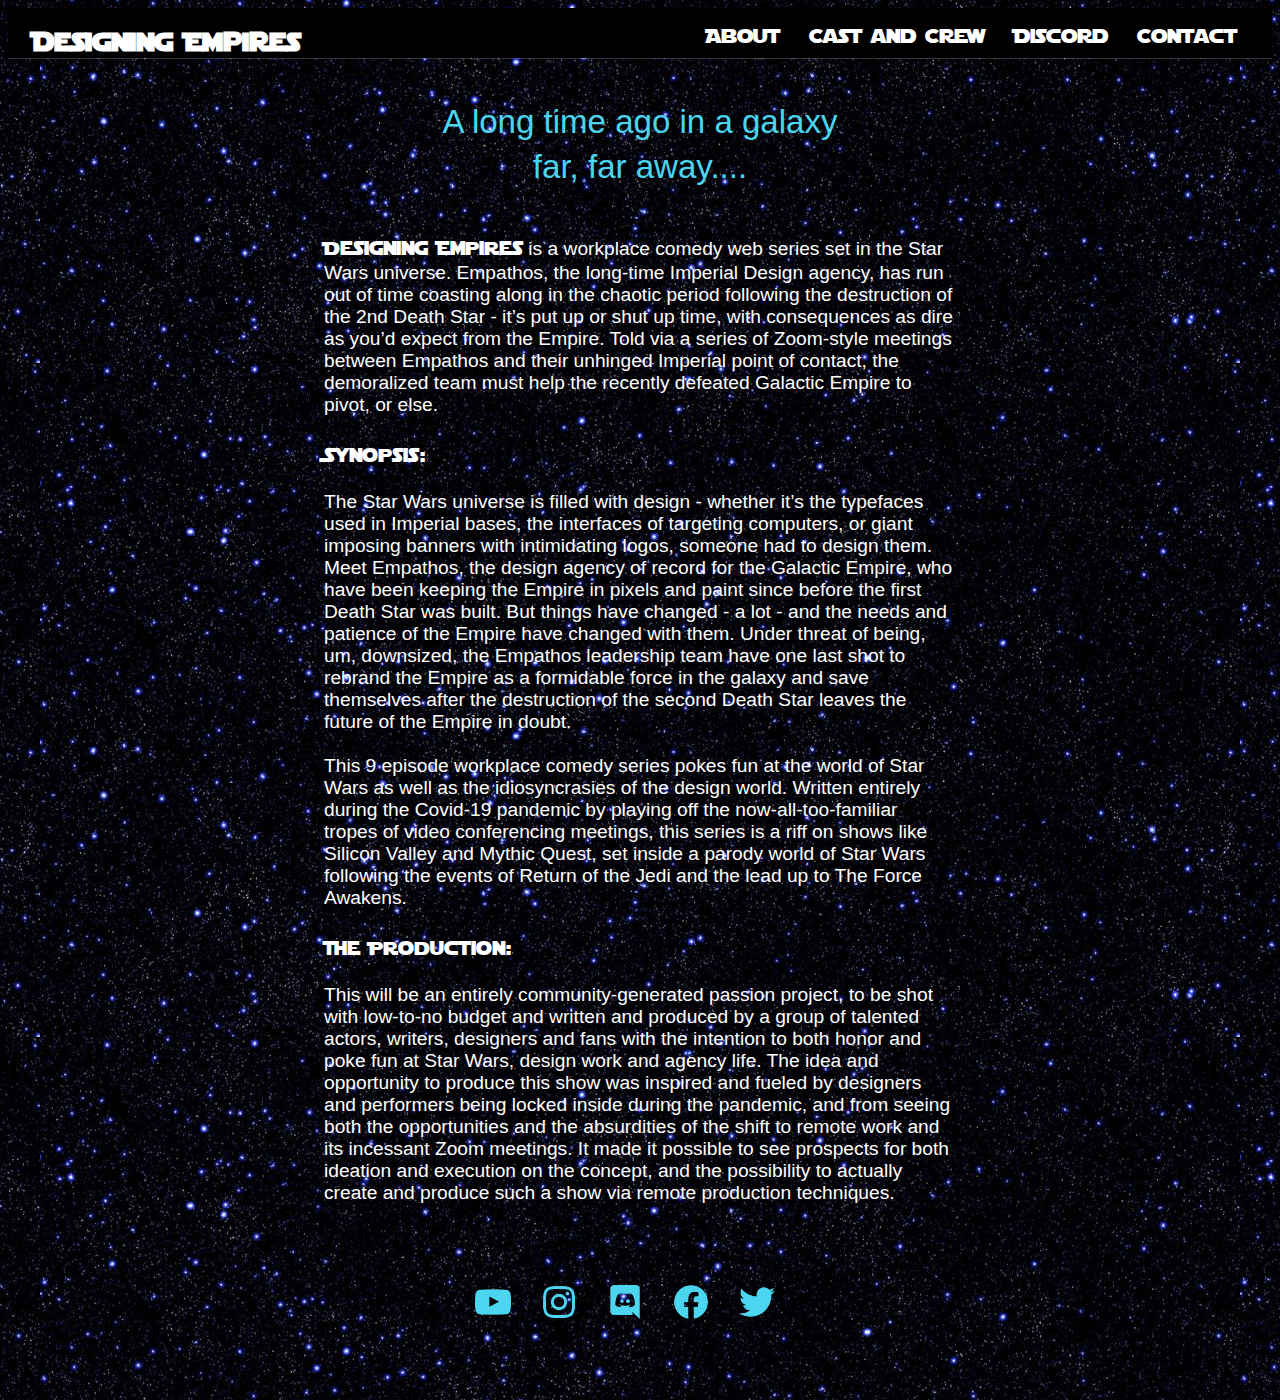
==== about.html @ b6d20d37 "Inital Commit" ====
<!DOCTYPE html>
<html lang='en'>
<head>
    <meta charset='UTF-8'>
    <meta http-equiv='X-UA-Compatible' content='IE=edge'>
    <meta name='viewport' content='width=device-width, initial-scale=1.0'>
    <link rel='icon' href='images/logo/logo_hd_square.ico'>
    <title>Designing Empires</title>
    <script src='jquery.js'></script>
    <script>
        var velocity = 0.5; 
        function update(){
            var pos = $(window).scrollTop(); 
            $('body').each(function() {
                var $element = $(this); 
                var height = $element.height()-18;
                $(this).css('backgroundPosition', '50% ' + Math.round((height - pos) * velocity) +  'px');
            }); 
        }; 
        $(window).bind('scroll', update);
    </script>
    <style>
        @font-face {
            font-family: 'StarWars';
            src: url("fonts/Starjedi.ttf");
        }
        @font-face {
            font-family: 'StarWarsHollow';
            src: url("fonts/Starjhol.ttf");
        }
        @font-face {
            font-family: 'Univers';
            src: url("fonts/Univers-light-normal.ttf");
        }
        body {
            font-family: 'Univers', Helvetica, sans-serif;
            background-image: url("/images/bg.jpg");
            color:white;
            background-position: center;
        }
        .starwarsfont {
            font-family: 'StarWars', Arial, Helvetica;
        }
        .starwarsfonthollow {
            font-family: 'StarWarsHollow', Arial, Helvetica;
        }
        .navbar {
            background-color: black;
            border-color: black;
            border:none;
            color: #fff;
            text-align: center;
            text-shadow: 0 1px 0 rgba(0, 0, 0, 0.25);
            font-size: 20px;
            font-family: 'StarWars', Arial, Helvetica;
            padding: 10px 15px;
            margin-bottom: 20px;
            -webkit-box-shadow: 0 1px 0 rgba(255, 255, 255, 0.2);
            box-shadow: 0 1px 0 rgba(255, 255, 255, 0.2);
            height: 30px;
        }
        .title {
            font-size: 26px;
            font-weight: bold;
            margin-bottom: 10px;
            text-decoration: none;
            text-decoration-color: #fff;
            color:#fff;
        }
        .navbar-button {
            border-radius: 0;
            border-color: #fff;
            color: #fff;
            padding: 10px;
            font-size: 20px;
            text-decoration: none;
            text-decoration-color: #fff;
        }
        .navbar-button:hover {
            border-radius: 0;
            border-color: #fff;
            color: #f4c844;
            padding: 10px;
            font-size: 20px;
            text-decoration: underline;
            text-decoration-color: #fff;
        }
        .right-nav {
            float: right;
            margin-right: 10px;
        }
        .left-nav {
            float: left;
            margin-left: 10px;
        }
        .centered{
            display: flex;
            justify-content: center;
            text-align: center;
        }
        .long-time-ago {
            font-size: calc(1vw + 1vh + 1.25vmin);
            height: 100%;
            justify-content: center;
            -webkit-box-align: center;
            -ms-flex-align: center;
            align-items: center;
            display: flex;
            animation: fadeIn 2s ease-in;
            color: #4bd5ee;
            font-family: "News Cycle", sans-serif;
            font-weight: 400;
            line-height: 1.35;
            width: 12em;
        }
        @keyframes fadeIn {
            from {
                color: #000;
            }
            to {
                color: #4bd5ee;
            }
        }
    </style>
</head>
<script>
    function goBack() {
        window.history.back();
    }
    function href(url) {
        window.location.href = url;
    }
</script>
<body>
    <nav class='navbar'>
        <div class='right-nav'>
            <a class='navbar-button' href='about.html'>About</a>
            <a class='navbar-button' href='castandcrew.html'>Cast and Crew</a>
            
            <a class='navbar-button' href='discord.html'>Discord</a>
            
            <a class='navbar-button' href='contact.html'>Contact</a>

        </div>
        <div class='left-nav'>
            <a class='starwarsfont title' href='/#'>Designing Empires</a>
        </div>
    </nav>
    <div class='content'>
        <div class='centered'>
            <h1 class="long-time-ago">A long time ago in a galaxy far, far away....</h1>
        </div>
        <div class='' style="margin-right: 25%;margin-left: 25%;">
            <p style="font-size:larger">
                <a class="starwarsfont">Designing Empires</a> is a workplace comedy web series set in the Star Wars universe.
                Empathos, the long-time Imperial Design agency, has run out of time coasting along in the chaotic period following the destruction of the 2nd Death Star - it’s
                put up or shut up time, with consequences as dire as you’d expect from the Empire.
                Told via a series of Zoom-style meetings between Empathos and their unhinged Imperial point of contact,
                the demoralized team must help the recently defeated Galactic Empire to pivot, or else.
                <br>
                <br>
                <a class="starwarsfont">Synopsis:</a>
                <br>
                <br>
                The Star Wars universe is filled with design - whether it’s the typefaces used in Imperial bases, the interfaces of targeting computers, or giant imposing banners with intimidating logos, someone had to design them. Meet Empathos, the design agency of record for the Galactic Empire, who have been keeping the Empire in pixels and paint since before the first Death Star was built. But things have changed - a lot - and the needs and patience of the Empire have changed with them. Under threat of being, um, downsized, the Empathos leadership team have one last shot to rebrand the Empire as a formidable force in the galaxy and save themselves after the destruction of the second Death Star leaves the future of the Empire in doubt. 
                <br><br>
                This 9 episode workplace comedy series pokes fun at the world of Star Wars as well as the idiosyncrasies of the design world. Written entirely during the Covid-19 pandemic by playing off the now-all-too-familiar tropes of video conferencing meetings, this series is a riff on shows like Silicon Valley and Mythic Quest, set inside a parody world of Star Wars following the events of Return of the Jedi and the lead up to The Force Awakens.
                <br><br>
                <a class="starwarsfont">The Production:</a>
                <br><br>
                This will be an entirely community-generated passion project, to be shot with low-to-no budget and written and produced by a group of talented actors, writers, designers and fans with the intention to both honor and poke fun at Star Wars, design work and agency life. The idea and opportunity to produce this show was inspired and fueled by designers and performers being locked inside during the pandemic, and from seeing both the opportunities and the absurdities of the shift to remote work and its incessant Zoom meetings. It made it possible to see prospects for both ideation and execution on the concept, and the possibility to actually create and produce such a show via remote production techniques. 
            </p>
        </div>
        <div class="centered" style="margin-top:80px;margin-bottom:80px">
            <img style="height:36px;width:36px;margin-right:30px;cursor: pointer;" onclick="href('https://www.youtube.com/channel/UCvOC7ZCLDPN_5HlggNg61jw')" title="Subscribe to our YouTube to watch the show!" src="images/youtube.png" alt="Youtube" width="50" height="50">
            <img style="height:36px;width:36px;margin-right:30px;cursor: pointer;" onclick="href('https://www.instagram.com/designingempires/')" title="Follow our instagram!" src="images/logo-instagram.png" alt="Instagram" width="50" height="50">
            <img style="height:36px;width:36px;margin-right:30px;cursor: pointer;" onclick="href('discord.html')" title="Join the discord!" src="images/discord.png" alt="Discord" width="50" height="50">
            <img style="height:36px;width:36px;margin-right:30px;cursor: pointer;" onclick="href('https://www.facebook.com/designingempires')" title="Follow our facebook!" src="images/logo-facebook.png" alt="Facebook" width="50" height="50">
            <img style="height:36px;width:36px;margin-right:30px;cursor: pointer;" onclick="href('https://twitter.com/designinempires')" title="Follow our twitter!" src="images/twitter.png" alt="Twitter" width="50" height="50">
        </div>
    </div>
</body>
</html>
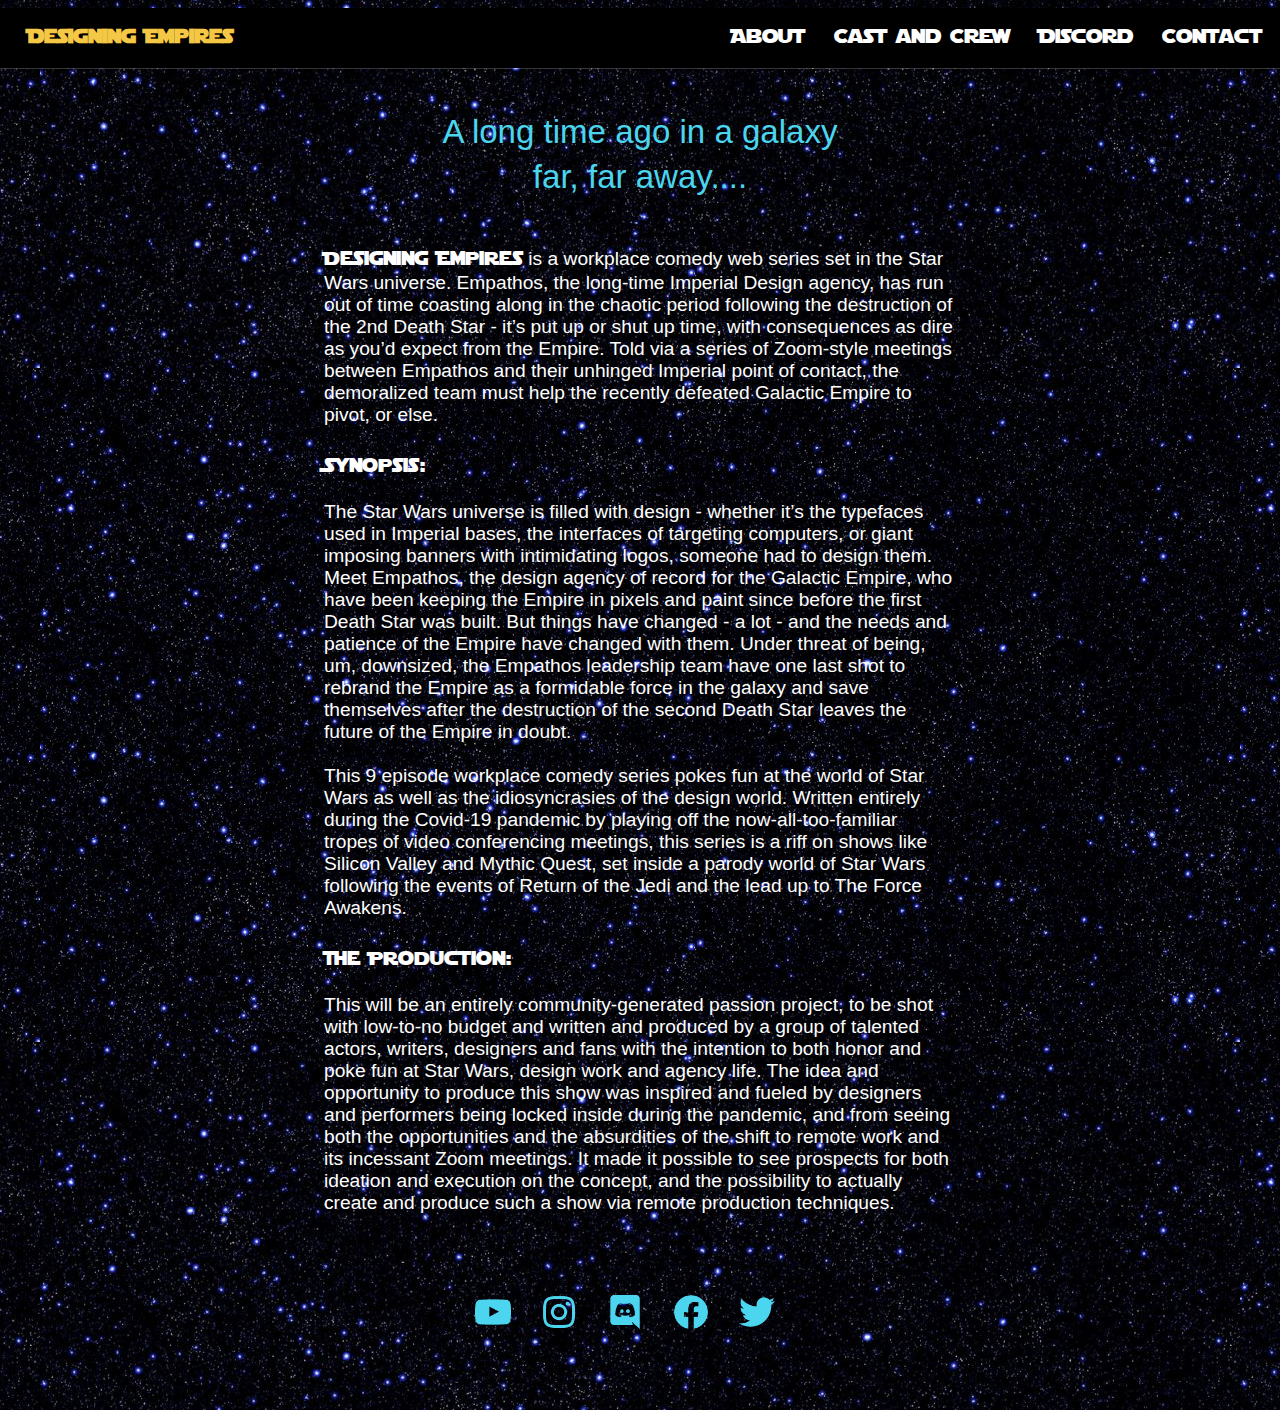
==== commit 2368208c: "updated nav" ====
--- a/about.html
+++ b/about.html
@@ -28,12 +28,8 @@
             font-family: 'StarWarsHollow';
             src: url("fonts/Starjhol.ttf");
         }
-        @font-face {
-            font-family: 'Univers';
-            src: url("fonts/Univers-light-normal.ttf");
-        }
         body {
-            font-family: 'Univers', Helvetica, sans-serif;
+            font-family: Arial, Helvetica, sans-serif;
             background-image: url("/images/bg.jpg");
             color:white;
             background-position: center;
@@ -53,19 +49,22 @@
             text-shadow: 0 1px 0 rgba(0, 0, 0, 0.25);
             font-size: 20px;
             font-family: 'StarWars', Arial, Helvetica;
-            padding: 10px 15px;
+            padding: 10px 20px;
             margin-bottom: 20px;
+            margin-left:-10px;
             -webkit-box-shadow: 0 1px 0 rgba(255, 255, 255, 0.2);
             box-shadow: 0 1px 0 rgba(255, 255, 255, 0.2);
-            height: 30px;
+            height: 40px;
+            width:100%;
         }
         .title {
-            font-size: 26px;
+            font-size: 20px;
             font-weight: bold;
             margin-bottom: 10px;
             text-decoration: none;
             text-decoration-color: #fff;
             color:#fff;
+            color:#f4c844;
         }
         .navbar-button {
             border-radius: 0;
@@ -83,7 +82,7 @@
             padding: 10px;
             font-size: 20px;
             text-decoration: underline;
-            text-decoration-color: #fff;
+            text-decoration-color: #f4c844;
         }
         .right-nav {
             float: right;
@@ -113,6 +112,16 @@
             line-height: 1.35;
             width: 12em;
         }
+        .link {
+            color: lightblue;
+            text-decoration: none;
+            text-decoration-color: blue;
+        }
+        .link:hover {
+            color: lightblue;
+            text-decoration: underline;
+            text-decoration-color: blue;
+        }
         @keyframes fadeIn {
             from {
                 color: #000;
@@ -121,6 +130,7 @@
                 color: #4bd5ee;
             }
         }
+
     </style>
 </head>
 <script>
@@ -133,18 +143,20 @@
 </script>
 <body>
     <nav class='navbar'>
-        <div class='right-nav'>
+        <div class='left-nav'>
+            <a class='title' href='/#'>Designing Empires</a>
+        </div>
+        
+                <div class='right-nav'>
             <a class='navbar-button' href='about.html'>About</a>
             <a class='navbar-button' href='castandcrew.html'>Cast and Crew</a>
             
-            <a class='navbar-button' href='discord.html'>Discord</a>
+            <a class='navbar-button' href='discord.html' target="_new">Discord</a>
             
             <a class='navbar-button' href='contact.html'>Contact</a>
 
         </div>
-        <div class='left-nav'>
-            <a class='starwarsfont title' href='/#'>Designing Empires</a>
-        </div>
+       
     </nav>
     <div class='content'>
         <div class='centered'>
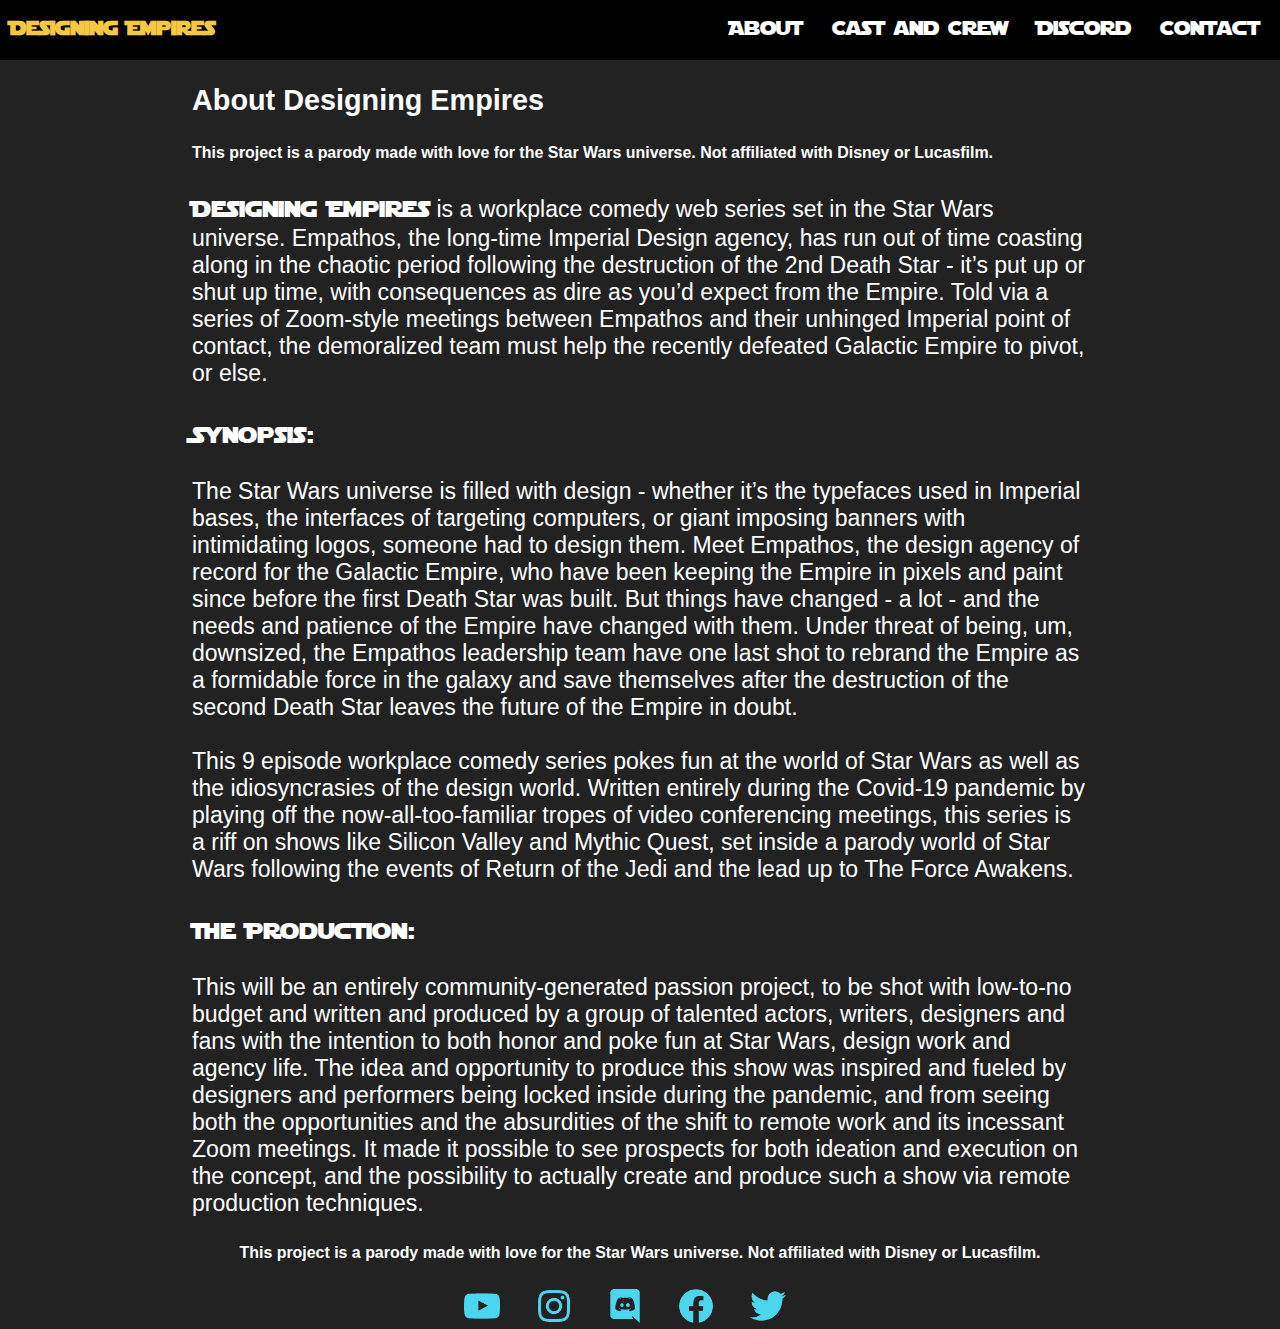
==== commit b2890073: "update it. its been a while" ====
--- a/about.html
+++ b/about.html
@@ -19,119 +19,7 @@
         }; 
         $(window).bind('scroll', update);
     </script>
-    <style>
-        @font-face {
-            font-family: 'StarWars';
-            src: url("fonts/Starjedi.ttf");
-        }
-        @font-face {
-            font-family: 'StarWarsHollow';
-            src: url("fonts/Starjhol.ttf");
-        }
-        body {
-            font-family: Arial, Helvetica, sans-serif;
-            background-image: url("/images/bg.jpg");
-            color:white;
-            background-position: center;
-        }
-        .starwarsfont {
-            font-family: 'StarWars', Arial, Helvetica;
-        }
-        .starwarsfonthollow {
-            font-family: 'StarWarsHollow', Arial, Helvetica;
-        }
-        .navbar {
-            background-color: black;
-            border-color: black;
-            border:none;
-            color: #fff;
-            text-align: center;
-            text-shadow: 0 1px 0 rgba(0, 0, 0, 0.25);
-            font-size: 20px;
-            font-family: 'StarWars', Arial, Helvetica;
-            padding: 10px 20px;
-            margin-bottom: 20px;
-            margin-left:-10px;
-            -webkit-box-shadow: 0 1px 0 rgba(255, 255, 255, 0.2);
-            box-shadow: 0 1px 0 rgba(255, 255, 255, 0.2);
-            height: 40px;
-            width:100%;
-        }
-        .title {
-            font-size: 20px;
-            font-weight: bold;
-            margin-bottom: 10px;
-            text-decoration: none;
-            text-decoration-color: #fff;
-            color:#fff;
-            color:#f4c844;
-        }
-        .navbar-button {
-            border-radius: 0;
-            border-color: #fff;
-            color: #fff;
-            padding: 10px;
-            font-size: 20px;
-            text-decoration: none;
-            text-decoration-color: #fff;
-        }
-        .navbar-button:hover {
-            border-radius: 0;
-            border-color: #fff;
-            color: #f4c844;
-            padding: 10px;
-            font-size: 20px;
-            text-decoration: underline;
-            text-decoration-color: #f4c844;
-        }
-        .right-nav {
-            float: right;
-            margin-right: 10px;
-        }
-        .left-nav {
-            float: left;
-            margin-left: 10px;
-        }
-        .centered{
-            display: flex;
-            justify-content: center;
-            text-align: center;
-        }
-        .long-time-ago {
-            font-size: calc(1vw + 1vh + 1.25vmin);
-            height: 100%;
-            justify-content: center;
-            -webkit-box-align: center;
-            -ms-flex-align: center;
-            align-items: center;
-            display: flex;
-            animation: fadeIn 2s ease-in;
-            color: #4bd5ee;
-            font-family: "News Cycle", sans-serif;
-            font-weight: 400;
-            line-height: 1.35;
-            width: 12em;
-        }
-        .link {
-            color: lightblue;
-            text-decoration: none;
-            text-decoration-color: blue;
-        }
-        .link:hover {
-            color: lightblue;
-            text-decoration: underline;
-            text-decoration-color: blue;
-        }
-        @keyframes fadeIn {
-            from {
-                color: #000;
-            }
-            to {
-                color: #4bd5ee;
-            }
-        }
-
-    </style>
+    <link rel="stylesheet" href="style.css">
 </head>
 <script>
     function goBack() {
@@ -142,6 +30,9 @@
     }
 </script>
 <body>
+    <i class="menu-icon fa-solid fa-bars menu-open"></i>
+    <i class="menu-icon fa-solid fa-x menu-close"></i>
+    <script src="menuicons.js"></script>
     <nav class='navbar'>
         <div class='left-nav'>
             <a class='title' href='/#'>Designing Empires</a>
@@ -159,10 +50,9 @@
        
     </nav>
     <div class='content'>
-        <div class='centered'>
-            <h1 class="long-time-ago">A long time ago in a galaxy far, far away....</h1>
-        </div>
-        <div class='' style="margin-right: 25%;margin-left: 25%;">
+        <div>
+            <h2>About Designing Empires</h2>
+            <h5>This project is a parody made with love for the Star Wars universe. Not affiliated with Disney or Lucasfilm.</h5>
             <p style="font-size:larger">
                 <a class="starwarsfont">Designing Empires</a> is a workplace comedy web series set in the Star Wars universe.
                 Empathos, the long-time Imperial Design agency, has run out of time coasting along in the chaotic period following the destruction of the 2nd Death Star - it’s
@@ -183,13 +73,14 @@
                 This will be an entirely community-generated passion project, to be shot with low-to-no budget and written and produced by a group of talented actors, writers, designers and fans with the intention to both honor and poke fun at Star Wars, design work and agency life. The idea and opportunity to produce this show was inspired and fueled by designers and performers being locked inside during the pandemic, and from seeing both the opportunities and the absurdities of the shift to remote work and its incessant Zoom meetings. It made it possible to see prospects for both ideation and execution on the concept, and the possibility to actually create and produce such a show via remote production techniques. 
             </p>
         </div>
-        <div class="centered" style="margin-top:80px;margin-bottom:80px">
+        <center>
+            <h5>This project is a parody made with love for the Star Wars universe. Not affiliated with Disney or Lucasfilm.</h5>
             <img style="height:36px;width:36px;margin-right:30px;cursor: pointer;" onclick="href('https://www.youtube.com/channel/UCvOC7ZCLDPN_5HlggNg61jw')" title="Subscribe to our YouTube to watch the show!" src="images/youtube.png" alt="Youtube" width="50" height="50">
             <img style="height:36px;width:36px;margin-right:30px;cursor: pointer;" onclick="href('https://www.instagram.com/designingempires/')" title="Follow our instagram!" src="images/logo-instagram.png" alt="Instagram" width="50" height="50">
             <img style="height:36px;width:36px;margin-right:30px;cursor: pointer;" onclick="href('discord.html')" title="Join the discord!" src="images/discord.png" alt="Discord" width="50" height="50">
             <img style="height:36px;width:36px;margin-right:30px;cursor: pointer;" onclick="href('https://www.facebook.com/designingempires')" title="Follow our facebook!" src="images/logo-facebook.png" alt="Facebook" width="50" height="50">
             <img style="height:36px;width:36px;margin-right:30px;cursor: pointer;" onclick="href('https://twitter.com/designinempires')" title="Follow our twitter!" src="images/twitter.png" alt="Twitter" width="50" height="50">
-        </div>
+        </center>
     </div>
 </body>
 </html>--- a/style.css
+++ b/style.css
@@ -0,0 +1,102 @@
+@font-face {
+    font-family: 'StarWars';
+    src: url("fonts/Starjedi.ttf");
+}
+@font-face {
+    font-family: 'StarWarsHollow';
+    src: url("fonts/Starjhol.ttf");
+}
+html, body {
+    font-family: Arial, Helvetica, sans-serif;
+    background-color: #232223;
+    color:white;
+    background-position: center;
+    margin: 0;
+    padding: 0;
+    border: 0;
+    outline: 0;
+    vertical-align: baseline;
+}
+.starwarsfont {
+    font-family: 'StarWars', Arial, Helvetica;
+}
+.starwarsfonthollow {
+    font-family: 'StarWarsHollow', Arial, Helvetica;
+}
+
+@media only screen and (max-width: 776px) {
+    .navbar {
+        display: none;
+    }
+    .menu-icon {
+        display: block;
+    }
+}
+@media only screen and (min-width: 777px) {
+    .menu-icon {
+        display: none;
+    }
+}
+
+.navbar {
+    background-color: black;
+    color: #fff;
+    font-size: 20px;
+    font-family: 'StarWars', Arial, Helvetica;
+    padding: 10px;
+    height: 40px;
+}
+
+.title {
+    font-size: 20px;
+    font-weight: bold;
+    margin-bottom: 10px;
+    text-decoration: none;
+    text-decoration-color: #fff;
+    color:#fff;
+    color:#f4c844;
+}
+.navbar-button {
+    color: #fff;
+    padding: 0 10px;
+    font-size: 20px;
+    text-decoration: none;
+    text-decoration-color: #fff;
+}
+.navbar-button:hover {
+    color: #f4c844;
+    text-decoration: underline;
+    text-decoration-color: #f4c844;
+}
+.right-nav {
+    float: right;
+}
+.left-nav {
+    float: left;
+}
+.content{
+    width: 70vw;
+    height: 100vh;
+    margin-left: 15vw;
+    font-size: larger;
+}
+::-webkit-scrollbar {
+    width: 10px; /* width of the scrollbar */
+    background-color: transparent; /* make the scrollbar background transparent */
+}
+  
+::-webkit-scrollbar-thumb {
+    background-color: rgba(109, 251, 244, 0.7);
+    border-radius: 5px;
+    background: linear-gradient(from top, to bottom, rgba(109, 251, 244, 0.7), rgba(98, 87, 255, 0.7)); /* set the scrollbar thumb to a semi-transparent white color */
+}  
+.link {
+    color: lightblue;
+    text-decoration: none;
+    text-decoration-color: blue;
+}
+.link:hover {
+    color: lightblue;
+    text-decoration: underline;
+    text-decoration-color: blue;
+}